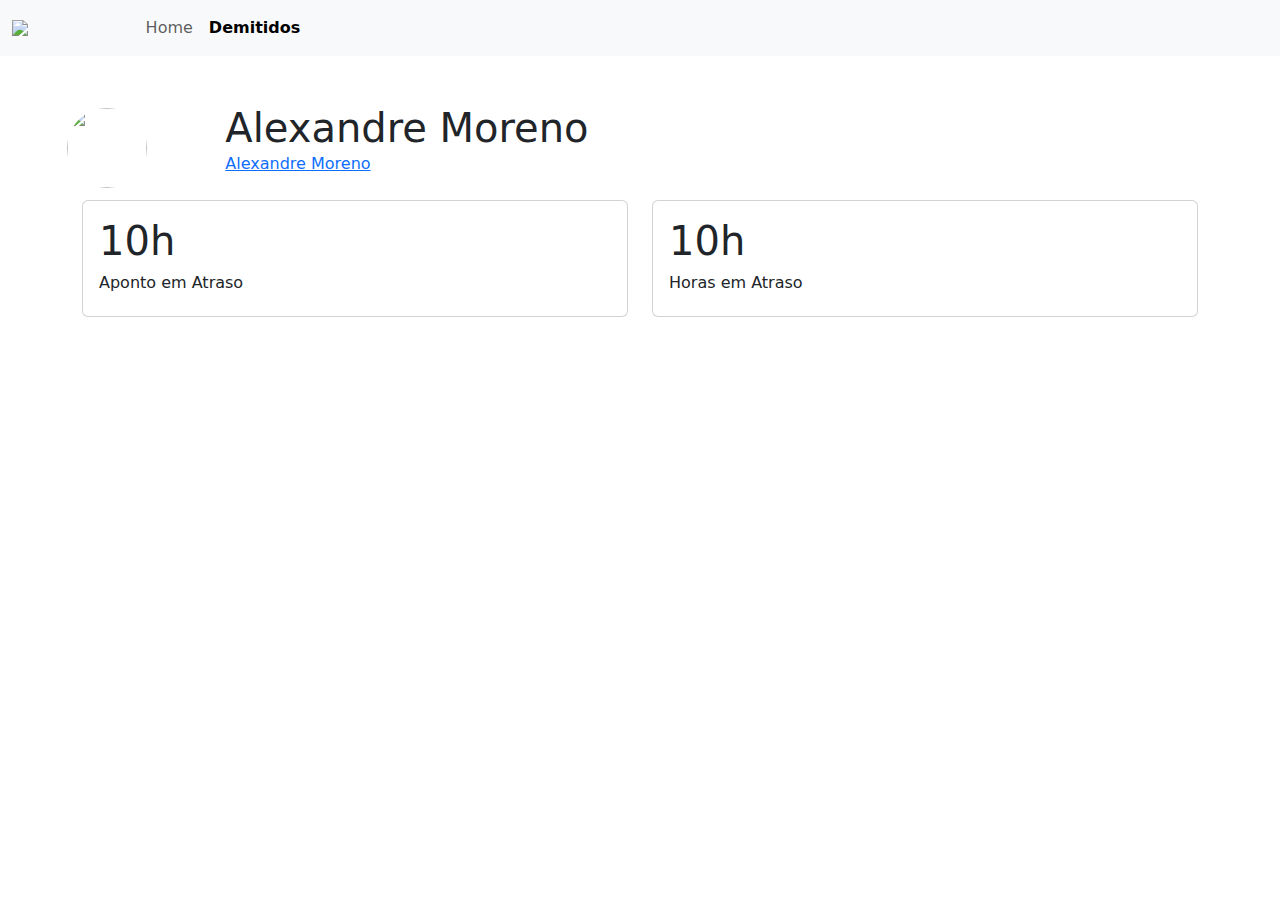
==== esoft3-b/projeto1/alexandreMoreno.html @ 82d51593 "Change-2" ====
<!doctype html>
<html lang="pt-BR">

<head>
    <meta charset="utf-8">
    <meta name="viewport" content="width=device-width, initial-scale=1">
    <title>Alexandre Moreno</title>
    <link href="https://cdn.jsdelivr.net/npm/bootstrap@5.3.3/dist/css/bootstrap.min.css" rel="stylesheet"
        integrity="sha384-QWTKZyjpPEjISv5WaRU9OFeRpok6YctnYmDr5pNlyT2bRjXh0JMhjY6hW+ALEwIH" crossorigin="anonymous">
</head>

<body>
    <nav class="navbar navbar-expand-lg bg-body-tertiary">
        <div class="container-fluid">
            <img src="https://www.universitariogravatai.com.br/imagens/unicesumar/logo.png" style="width: 10%;" />
            
            <button class="navbar-toggler" type="button" data-bs-toggle="collapse"
                data-bs-target="#navbarSupportedContent" aria-controls="navbarSupportedContent" aria-expanded="false"
                aria-label="Toggle navigation">
                <span class="navbar-toggler-icon"></span>
            </button>
            <div class="collapse navbar-collapse" id="navbarSupportedContent">
                <ul class="navbar-nav me-auto mb-2 mb-lg-0">
                    <li class="nav-item">
                        <a class="nav-link " aria-current="page" href="./index.html">Home</a>
                    </li>
                    <li class="nav-item">
                        <a class="nav-link active" href="./demitidos.html"><b>Demitidos</b></a>
                    </li>
                </ul>
            </div>
        </div>
    </nav>

    <!--Alexandre Moreno-->
    <div class="container mt-5"></div>
    <div class="container-fluid">
        <div class="row align-items-center">
            <div class="col-2 d-flex justify-content-center">
                <img src="https://media.licdn.com/dms/image/v2/D4D03AQEqI7zm7H2V-A/profile-displayphoto-shrink_200_200/profile-displayphoto-shrink_200_200/0/1722854777909?e=2147483647&v=beta&t=asXYKO2hmS3fKHTOA5cp4TQc_wkqX3miVp1UpTZMzDo" 
                     class="rounded-circle img-fluid"
                     style="width: 80px; height: 80px; object-fit: cover;" />
            </div>
            <div class="col-7">
                <h1 class="mb-0">Alexandre Moreno</h1>
                <p><a class="link-opacity-100" href="https://www.linkedin.com/in/alexandre-moreno-a35b74100/?original_referer=https%3A%2F%2Fwww%2Egoogle%2Ecom%2F&originalSubdomain=br">Alexandre Moreno</a></p>
            </div>
        </div>                
    </div>  
    
    <div class="container mt-2">
        <div class="row">
            <div class="col-6">
                <div class="card">
                    <div class="card-body">
                        <h1 class="valoresDosCards">10h</h1>
                        <h6 class="subtituloDosCards">Aponto em Atraso</h6>
                    </div>
                </div>
            </div>

            <div class="col-6">
                <div class="card">
                    <div class="card-body">
                        <h1 class="valoresDosCards">10h</h1>
                        <h6 class="subtituloDosCards">Horas em Atraso</h6>
                    </div>
                </div>
            </div>
        </div>
    </div>
    <div class="container mb-5"></div>
    

    <script src="https://cdn.jsdelivr.net/npm/bootstrap@5.3.3/dist/js/bootstrap.bundle.min.js"
        integrity="sha384-YvpcrYf0tY3lHB60NNkmXc5s9fDVZLESaAA55NDzOxhy9GkcIdslK1eN7N6jIeHz"
        crossorigin="anonymous"></script>
</body>

</html>
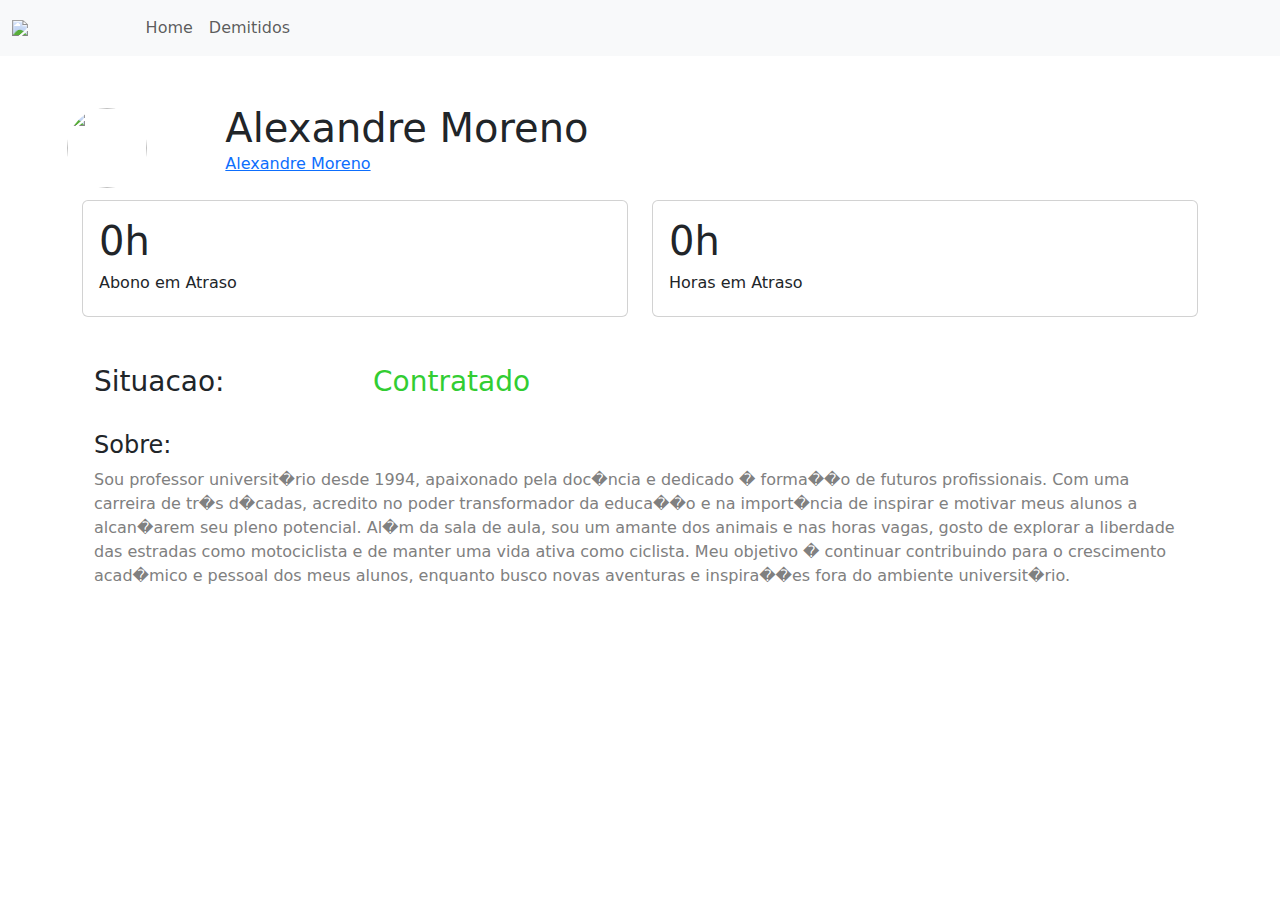
==== commit 791ddf14: "Change-4" ====
--- a/esoft3-b/projeto1/alexandreMoreno.html
+++ b/esoft3-b/projeto1/alexandreMoreno.html
@@ -2,7 +2,7 @@
 <html lang="pt-BR">
 
 <head>
-    <meta charset="utf-8">
+    <meta charset="UTF-8">
     <meta name="viewport" content="width=device-width, initial-scale=1">
     <title>Alexandre Moreno</title>
     <link href="https://cdn.jsdelivr.net/npm/bootstrap@5.3.3/dist/css/bootstrap.min.css" rel="stylesheet"
@@ -25,7 +25,7 @@
                         <a class="nav-link " aria-current="page" href="./index.html">Home</a>
                     </li>
                     <li class="nav-item">
-                        <a class="nav-link active" href="./demitidos.html"><b>Demitidos</b></a>
+                        <a class="nav-link " href="./demitidos.html">Demitidos</a>
                     </li>
                 </ul>
             </div>
@@ -53,8 +53,8 @@
             <div class="col-6">
                 <div class="card">
                     <div class="card-body">
-                        <h1 class="valoresDosCards">10h</h1>
-                        <h6 class="subtituloDosCards">Aponto em Atraso</h6>
+                        <h1 class="valoresDosCards">0h</h1>
+                        <h6 class="subtituloDosCards">Abono em Atraso</h6>
                     </div>
                 </div>
             </div>
@@ -62,7 +62,7 @@
             <div class="col-6">
                 <div class="card">
                     <div class="card-body">
-                        <h1 class="valoresDosCards">10h</h1>
+                        <h1 class="valoresDosCards">0h</h1>
                         <h6 class="subtituloDosCards">Horas em Atraso</h6>
                     </div>
                 </div>
@@ -70,6 +70,37 @@
         </div>
     </div>
     <div class="container mb-5"></div>
+
+    <div class="container mt-4">
+        <div class="container-fluid">
+            <div class="row">
+                <div class="col-3">
+                    <h3>Situacao: </h3>
+                </div>
+                <div class="col-3">
+                    <h3 style="color: limegreen">Contratado</h3>
+                </div>
+            </div>
+        </div>
+    </div>
+
+    <div class="container mt-4">
+        <div class="container-fluid">
+            <div class="row">
+                <div class="col-3">
+                    <h4>Sobre: </h4>
+                </div>
+                <div class="col-12">
+                    <p style="color:gray;">Sou professor universit�rio desde 1994, apaixonado pela doc�ncia e dedicado � forma��o de futuros profissionais. 
+                        Com uma carreira de tr�s d�cadas, acredito no poder transformador da educa��o e na import�ncia de inspirar e 
+                        motivar meus alunos a alcan�arem seu pleno potencial. Al�m da sala de aula, sou um amante dos animais e nas horas vagas, 
+                        gosto de explorar a liberdade das estradas como motociclista e de manter uma vida ativa como ciclista. Meu objetivo � continuar contribuindo para 
+                        o crescimento acad�mico e pessoal dos meus alunos, enquanto busco novas aventuras e inspira��es fora do ambiente universit�rio.</p>
+                </div>
+            </div>
+        </div>
+    </div>
+    <div class="container mt-5"></div> 
     
 
     <script src="https://cdn.jsdelivr.net/npm/bootstrap@5.3.3/dist/js/bootstrap.bundle.min.js"
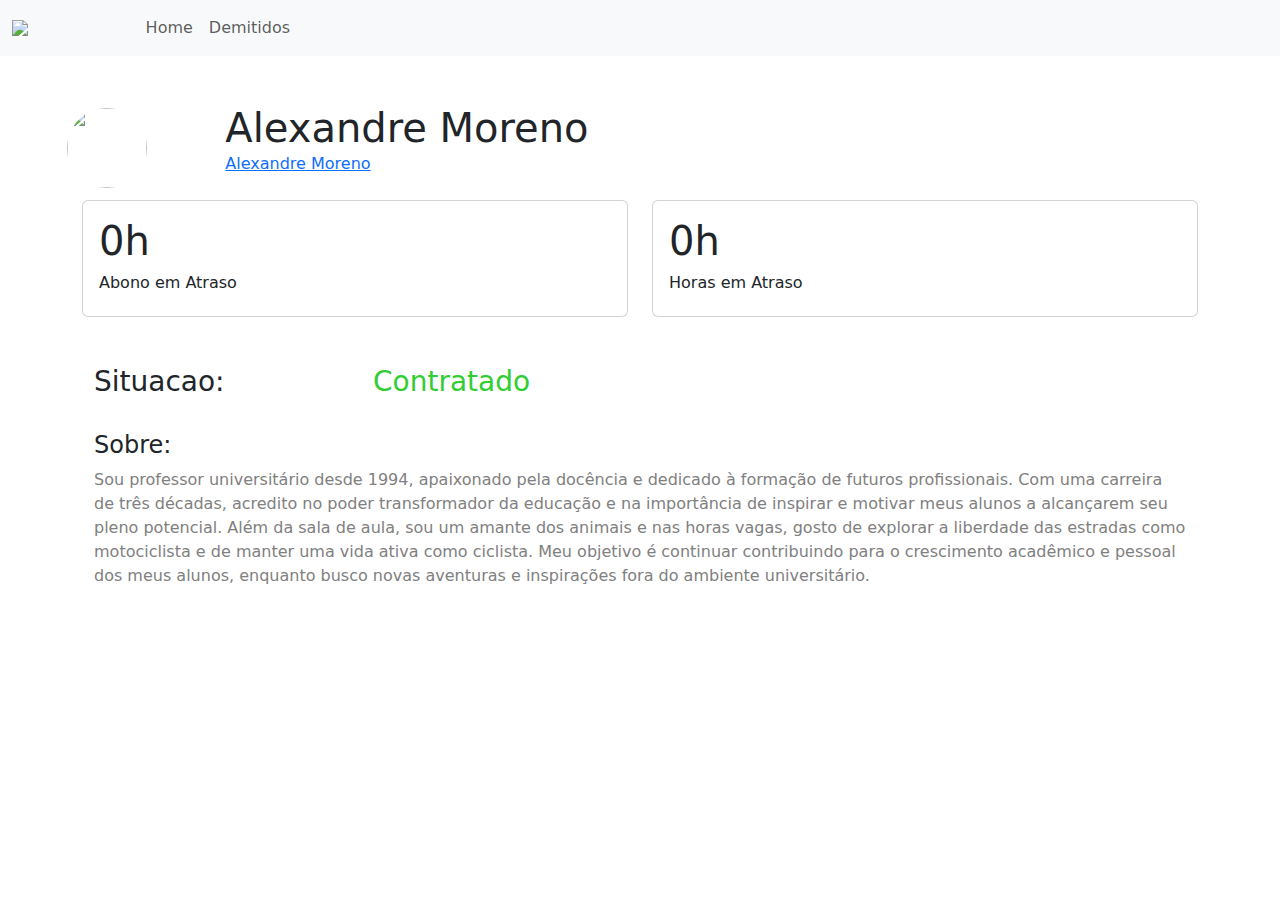
==== commit 18ad0775: "Change-4.1" ====
--- a/esoft3-b/projeto1/alexandreMoreno.html
+++ b/esoft3-b/projeto1/alexandreMoreno.html
@@ -91,11 +91,13 @@
                     <h4>Sobre: </h4>
                 </div>
                 <div class="col-12">
-                    <p style="color:gray;">Sou professor universit�rio desde 1994, apaixonado pela doc�ncia e dedicado � forma��o de futuros profissionais. 
-                        Com uma carreira de tr�s d�cadas, acredito no poder transformador da educa��o e na import�ncia de inspirar e 
-                        motivar meus alunos a alcan�arem seu pleno potencial. Al�m da sala de aula, sou um amante dos animais e nas horas vagas, 
-                        gosto de explorar a liberdade das estradas como motociclista e de manter uma vida ativa como ciclista. Meu objetivo � continuar contribuindo para 
-                        o crescimento acad�mico e pessoal dos meus alunos, enquanto busco novas aventuras e inspira��es fora do ambiente universit�rio.</p>
+                    <div class="text-start">
+                        <p style="color:gray;">Sou professor universitário desde 1994, apaixonado pela docência e dedicado à formação de futuros profissionais. 
+                            Com uma carreira de três décadas, acredito no poder transformador da educação e na importância de inspirar e motivar meus alunos a 
+                            alcançarem seu pleno potencial. Além da sala de aula, sou um amante dos animais e nas horas vagas, gosto de explorar a liberdade das 
+                            estradas como motociclista e de manter uma vida ativa como ciclista. Meu objetivo é continuar contribuindo para o crescimento acadêmico 
+                            e pessoal dos meus alunos, enquanto busco novas aventuras e inspirações fora do ambiente universitário.</p>
+                    </div>
                 </div>
             </div>
         </div>
